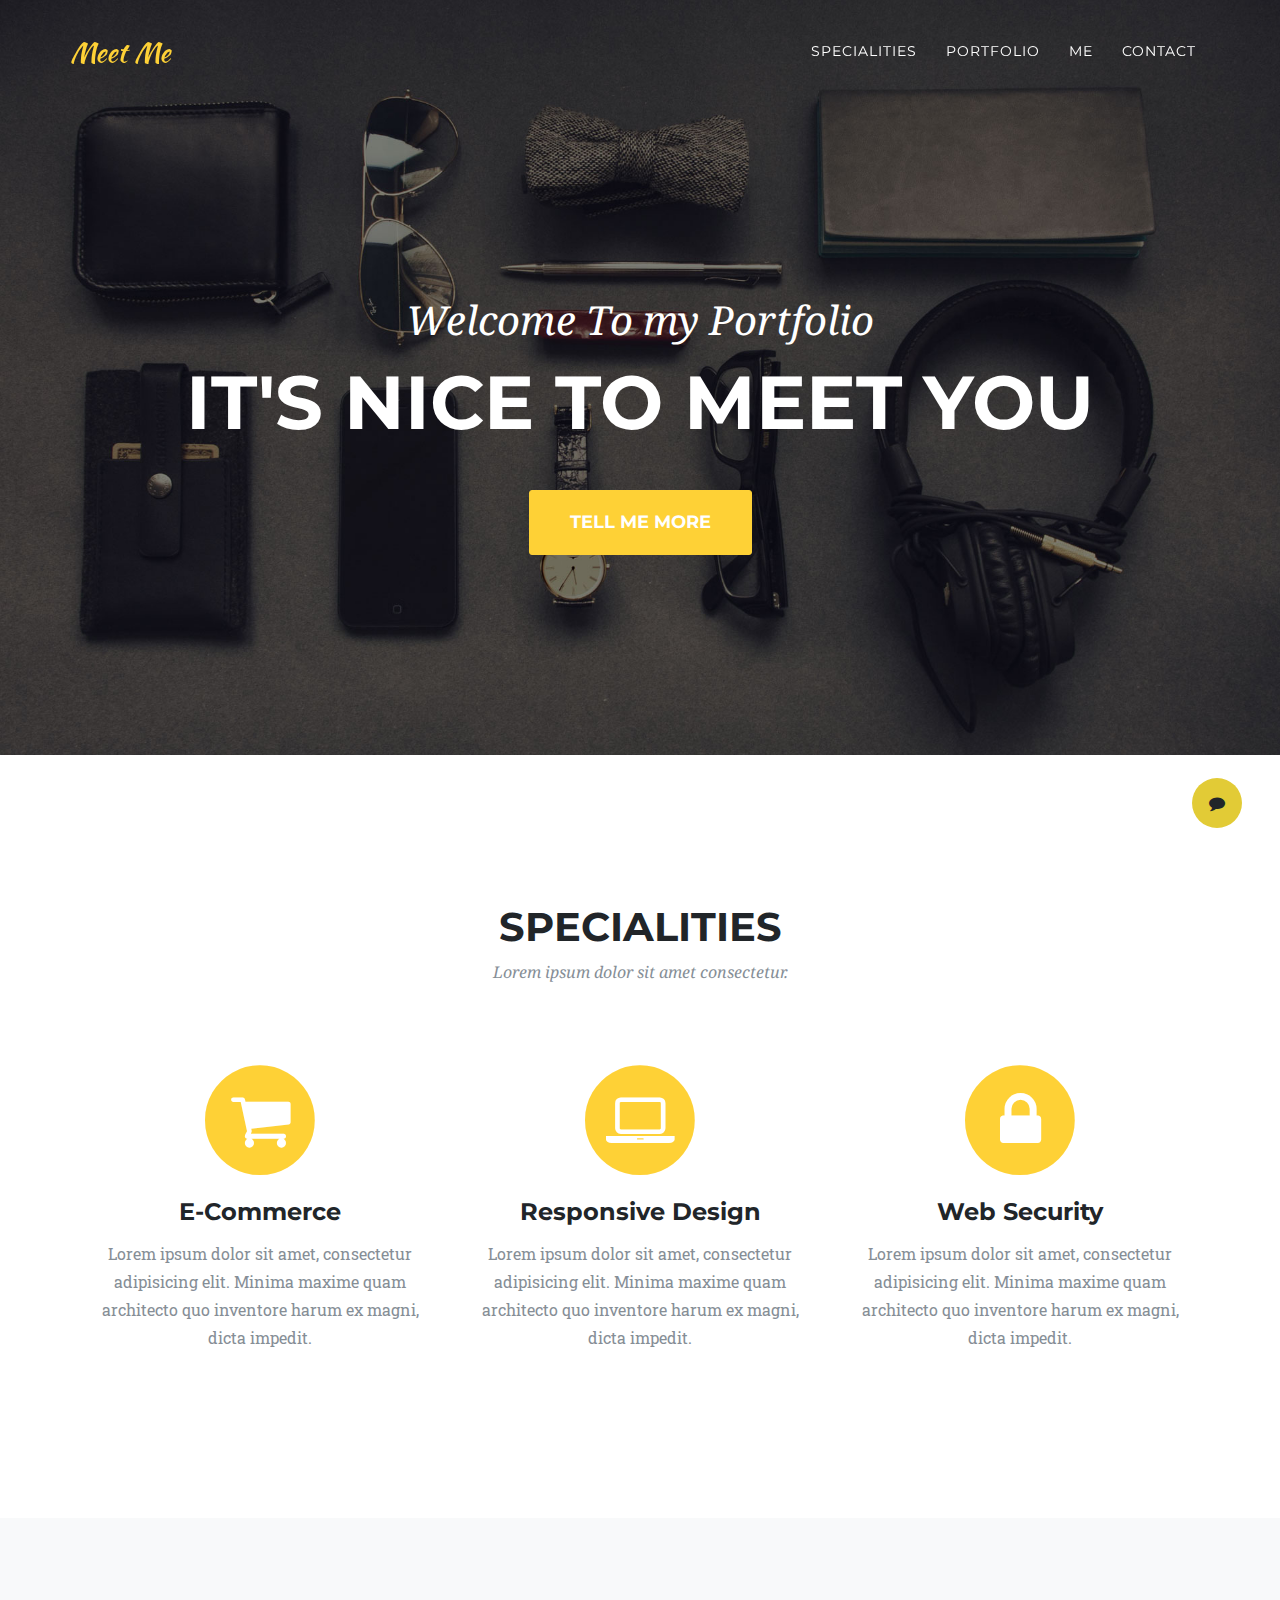
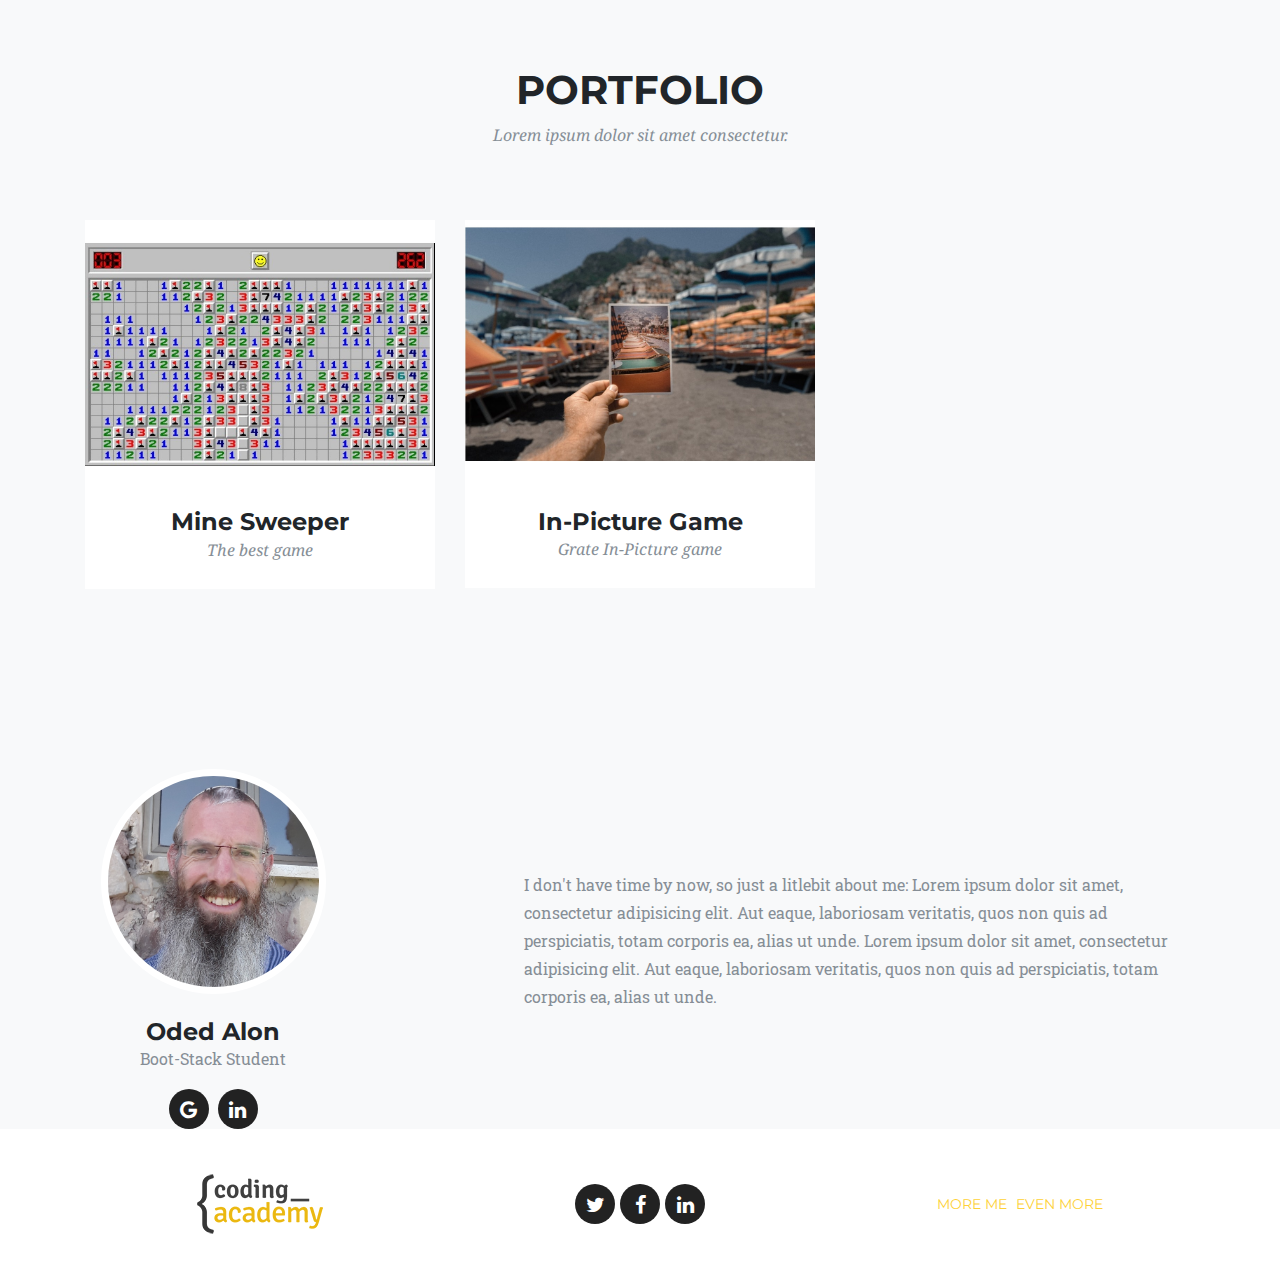
==== index.html @ a9a03fcf "mt first commit. gallery-master" ====
<!DOCTYPE html>
<html lang="en">

<head>

  <meta charset="utf-8">
  <meta name="viewport" content="width=device-width, initial-scale=1, shrink-to-fit=no">
  <meta name="description" content="">
  <meta name="author" content="">

  <title>Oded Alon\'s Portfolio</title>

  <!-- Bootstrap core CSS -->
  <link href="vendor/bootstrap/css/bootstrap.min.css" rel="stylesheet">

  <!-- Custom fonts for this template -->
  <link href="vendor/font-awesome/css/font-awesome.min.css" rel="stylesheet" type="text/css">
  <link href="https://fonts.googleapis.com/css?family=Montserrat:400,700" rel="stylesheet" type="text/css">
  <link href='https://fonts.googleapis.com/css?family=Kaushan+Script' rel='stylesheet' type='text/css'>
  <link href='https://fonts.googleapis.com/css?family=Droid+Serif:400,700,400italic,700italic' rel='stylesheet'
    type='text/css'>
  <link href='https://fonts.googleapis.com/css?family=Roboto+Slab:400,100,300,700' rel='stylesheet' type='text/css'>

  <!-- Custom styles for this template -->
  <link href="css/ca-gallery.css" rel="stylesheet">

</head>

<body id="page-top">
  <div class="offcanvas-btn" onClick="openCanvas()">
    <i class="fa fa-comment" aria-hidden="true"></i>
  </div>
  <aside class="offcanvas-aside">

    <!-- Contact -->
    <section id="contact">
      <h4>Contact Me</h4>
    </section>

  </aside>

  <!-- Navigation -->
  <nav class="navbar navbar-expand-lg navbar-dark fixed-top" id="mainNav">
    <div class="container">
      <a class="navbar-brand js-scroll-trigger" href="#page-top">Meet Me</a>
      <button class="navbar-toggler navbar-toggler-right" type="button" data-toggle="collapse"
        data-target="#navbarResponsive" aria-controls="navbarResponsive" aria-expanded="false"
        aria-label="Toggle navigation">
        <i class="fa fa-bars"></i>
      </button>
      <div class="collapse navbar-collapse" id="navbarResponsive">
        <ul class="navbar-nav ml-auto">
          <li class="nav-item">
            <a class="nav-link js-scroll-trigger" href="#services">Specialities</a>
          </li>
          <li class="nav-item">
            <a class="nav-link js-scroll-trigger" href="#portfolio">Portfolio</a>
          </li>
          <li class="nav-item">
            <a class="nav-link js-scroll-trigger" href="#me">Me</a>
          </li>
          <li class="nav-item">
            <a class="nav-link js-scroll-trigger" href="#contact">Contact</a>
          </li>
        </ul>
      </div>
    </div>
  </nav>

  <!-- Header -->
  <header class="masthead">
    <div class="container">
      <div class="intro-text">
        <div class="intro-lead-in">Welcome To my Portfolio</div>
        <div class="intro-heading">It's Nice To Meet You</div>
        <a class="btn btn-xl js-scroll-trigger" href="#services">Tell Me More</a>
      </div>
    </div>
  </header>

  <!-- Services -->
  <section id="services">
    <div class="container">
      <div class="row">
        <div class="col-lg-12 text-center">
          <h2 class="section-heading">Specialities</h2>
          <h3 class="section-subheading text-muted">Lorem ipsum dolor sit amet consectetur.</h3>
        </div>
      </div>
      <div class="row text-center">
        <div class="col-md-4">
          <span class="fa-stack fa-4x">
            <i class="fa fa-circle fa-stack-2x text-primary"></i>
            <i class="fa fa-shopping-cart fa-stack-1x fa-inverse"></i>
          </span>
          <h4 class="service-heading">E-Commerce</h4>
          <p class="text-muted">Lorem ipsum dolor sit amet, consectetur adipisicing elit. Minima maxime quam architecto
            quo inventore harum ex
            magni, dicta impedit.</p>
        </div>
        <div class="col-md-4">
          <span class="fa-stack fa-4x">
            <i class="fa fa-circle fa-stack-2x text-primary"></i>
            <i class="fa fa-laptop fa-stack-1x fa-inverse"></i>
          </span>
          <h4 class="service-heading">Responsive Design</h4>
          <p class="text-muted">Lorem ipsum dolor sit amet, consectetur adipisicing elit. Minima maxime quam architecto
            quo inventore harum ex
            magni, dicta impedit.</p>
        </div>
        <div class="col-md-4">
          <span class="fa-stack fa-4x">
            <i class="fa fa-circle fa-stack-2x text-primary"></i>
            <i class="fa fa-lock fa-stack-1x fa-inverse"></i>
          </span>
          <h4 class="service-heading">Web Security</h4>
          <p class="text-muted">Lorem ipsum dolor sit amet, consectetur adipisicing elit. Minima maxime quam architecto
            quo inventore harum ex
            magni, dicta impedit.</p>
        </div>
      </div>
    </div>
  </section>

  <!-- Portfolio Grid -->
  <section class="bg-light" id="portfolio">
    <div class="container">
      <div class="row">
        <div class="col-lg-12 text-center">
          <h2 class="section-heading">Portfolio</h2>
          <h3 class="section-subheading text-muted">Lorem ipsum dolor sit amet consectetur.</h3>
        </div>
      </div>
      <div class="protfolio-container row">
        
      </div>
    </div>
  </section>


  <!-- Me -->
  <section class="bg-light" id="me" style="padding: 0px;">
    <div class="row">
      <div class="col-sm-4">
        <div class="team-member">
          <img class="mx-auto rounded-circle" src="img/team/1.jpg" alt="">
          <h4>Oded Alon</h4>
          <p class="text-muted">Boot-Stack Student</p>
          <ul class="list-inline social-buttons">
            <li class="list-inline-item">
              <a href="https://mail.google.com/mail/?view=cm&fs=1&to=oded345alon@gmail.com&su=SUBJECT&body=BODY">
                <i class="fa fa-google"></i>
              </a>
            </li>
            <li class="list-inline-item">
              <a href="http://www.linkedin.com/in/oded-alon">
                <i class="fa fa-linkedin"></i>
              </a>
            </li>
          </ul>
        </div>
      </div>
      <div class="col-sm-8 flex-align-center">
        <p class="large text-muted  about-description">I don't have time by now, so just a litlebit about me: Lorem
          ipsum dolor sit amet, consectetur adipisicing elit. Aut eaque, laboriosam veritatis, quos non quis ad
          perspiciatis,
          totam corporis ea, alias ut unde. Lorem ipsum dolor sit amet, consectetur adipisicing elit. Aut eaque,
          laboriosam veritatis, quos non quis ad perspiciatis,
          totam corporis ea, alias ut unde.</p>
      </div>
    </div>
  </section>


  <!-- Footer -->
  <footer>
    <div class="container">
      <div class="row">
        <div class="col-md-4 flex-align-center">
          <a href="http://coding-academy.org" target="_blank">
            <img src="./img/ca-logo.png" alt="">
          </a>
        </div>
        <div class="col-md-4 flex-align-center">
          <ul class="list-inline social-buttons flex-align-center">
            <li class="list-inline-item">
              <a href="#">
                <i class="fa fa-twitter"></i>
              </a>
            </li>
            <li class="list-inline-item flex-align-center">
              <a href="#">
                <i class="fa fa-facebook"></i>
              </a>
            </li>
            <li class="list-inline-item">
              <a href="#">
                <i class="fa fa-linkedin"></i>
              </a>
            </li>
          </ul>
        </div>
        <div class="col-md-4 flex-align-center">
          <ul class="list-inline quicklinks">
            <li class="list-inline-item">
              <a href="#">More Me</a>
            </li>
            <li class="list-inline-item">
              <a href="#">Even More</a>
            </li>
          </ul>
        </div>
      </div>
    </div>
  </footer>

  <!-- Portfolio Modals -->

  <div class="modal-render"></div>
 
  <!-- Bootstrap core JavaScript -->
  <script src="vendor/jquery/jquery.min.js"></script>
  <script src="vendor/popper/popper.min.js"></script>
  <script src="vendor/bootstrap/js/bootstrap.min.js"></script>

  <!-- Plugin JavaScript -->
  <script src="vendor/jquery-easing/jquery.easing.min.js"></script>

  <!-- Custom scripts for this template -->
  <script src="js/ca-gallery.js"></script>
  <script src="js/offCanvas.js"></script>
  <script src="js/storage-service.js"></script>
  <script src="js/service-gallery-master.js"></script>
  <script src="js/galler-master-controller.js"></script>


</body>

</html>
---- css/ca-gallery.css ----
body {
    overflow-x: hidden;
    font-family: 'Roboto Slab', 'Helvetica Neue', Helvetica, Arial, sans-serif;
}
p {
    line-height: 1.75;
}
a {
    color: #fed136;
}
a.active,
a:active,
a:focus,
a:hover {
    color: #fec503;
}
h1,
h2,
h3,
h4,
h5,
h6 {
    font-weight: 700;
    font-family: 'Montserrat', 'Helvetica Neue', Helvetica, Arial, sans-serif;
    text-transform: uppercase;
}
section {
    padding: 100px 0;
}
section h2.section-heading {
    font-size: 40px;
    margin-top: 0;
    margin-bottom: 15px;
}
section h3.section-subheading {
    font-size: 16px;
    font-weight: 400;
    font-style: italic;
    margin-bottom: 75px;
    text-transform: none;
    font-family: 'Droid Serif', 'Helvetica Neue', Helvetica, Arial, sans-serif;
}
@media (min-width: 768px) {
    section {
        padding: 150px 0;
    }
}
::-moz-selection {
    background: #fed136;
    text-shadow: none;
}
::selection {
    background: #fed136;
    text-shadow: none;
}
img::selection {
    background: transparent;
}
img::-moz-selection {
    background: transparent;
}
body {
    -webkit-tap-highlight-color: #fed136;
}
.offcanvas-btn {
    z-index: 100000;
    position: fixed;
    bottom: 8%;
    right: 3%;
    height: 50px;
    width: 50px;
    background: #e2cb36;
    border-radius: 50%;
    display: flex;
    justify-content: center;
    align-items: center;
    cursor: pointer;
    margin-right: 0;
    transition: all 0.3s ease;
}
.offcanvas-btn-open {
    margin-right: 80vw;
}
.offcanvas-aside {
    position: fixed;
    height: 100%;
    background: red;
    width: 80vw;
    right: -80vw;
    z-index: 10;
    transition: all 0.3s ease;
    display: flex;
    flex-direction: column;
    align-items: center;
    justify-content: space-around;
}
.offcanvas-aside img {
    border-radius: 50%;
}
.offcanvas-aside p {
    text-align: center;
}
.offcanvas-aside .offcanvas-content-suffix {
    height: 20%;
}

@media (min-width: 575px) {
    .offcanvas-btn-open {
        margin-right: 30vw;
    }
    .offcanvas-aside {
        width: 30vw;
        right: -30vw;
    }
}
.offcanvas-aside-open {
    right: 0;
    
}

#mainNav {
    background-color: #222222;
    z-index: 5;
}
#mainNav .navbar-toggler {
    font-size: 12px;
    right: 0;
    padding: 13px;
    text-transform: uppercase;
    color: white;
    border: 0;
    background-color: #fed136;
    font-family: 'Montserrat', 'Helvetica Neue', Helvetica, Arial, sans-serif;
    text-transform: uppercase;
}
#mainNav .navbar-brand {
    color: #fed136;
    font-family: 'Kaushan Script', 'Helvetica Neue', Helvetica, Arial, cursive;
}
#mainNav .navbar-brand.active,
#mainNav .navbar-brand:active,
#mainNav .navbar-brand:focus,
#mainNav .navbar-brand:hover {
    color: #fec503;
}
#mainNav .navbar-nav .nav-item .nav-link {
    font-size: 90%;
    font-weight: 400;
    padding: 0.75em 0;
    letter-spacing: 1px;
    color: white;
    font-family: 'Montserrat', 'Helvetica Neue', Helvetica, Arial, sans-serif;
    text-transform: uppercase;
}
#mainNav .navbar-nav .nav-item .nav-link.active,
#mainNav .navbar-nav .nav-item .nav-link:hover {
    color: #fed136;
}
@media (min-width: 992px) {
    
    #mainNav {
        padding-top: 25px;
        padding-bottom: 25px;
        -webkit-transition: padding-top 0.3s, padding-bottom 0.3s;
        -moz-transition: padding-top 0.3s, padding-bottom 0.3s;
        transition: padding-top 0.3s, padding-bottom 0.3s;
        border: none;
        background-color: transparent;
    }
    #mainNav .navbar-brand {
        font-size: 1.75em;
        -webkit-transition: all 0.3s;
        -moz-transition: all 0.3s;
        transition: all 0.3s;
    }
    #mainNav .navbar-nav .nav-item .nav-link {
        padding: 1.1em 1em !important;
    }
    #mainNav.navbar-shrink {
        padding-top: 0;
        padding-bottom: 0;
        background-color: #222222;
    }
    #mainNav.navbar-shrink .navbar-brand {
        font-size: 1.25em;
        padding: 12px 0;
    }
   
}
header.masthead {
    text-align: center;
    color: white;
    background-image: url("../img/header-bg.jpg");
    background-repeat: no-repeat;
    background-attachment: scroll;
    background-position: center center;
    -webkit-background-size: cover;
    -moz-background-size: cover;
    -o-background-size: cover;
    background-size: cover;
}
header.masthead .intro-text {
    padding-top: 150px;
    padding-bottom: 100px;
}
header.masthead .intro-text .intro-lead-in {
    font-size: 22px;
    font-style: italic;
    line-height: 22px;
    margin-bottom: 25px;
    font-family: 'Droid Serif', 'Helvetica Neue', Helvetica, Arial, sans-serif;
}
header.masthead .intro-text .intro-heading {
    font-size: 50px;
    font-weight: 700;
    line-height: 50px;
    margin-bottom: 25px;
    font-family: 'Montserrat', 'Helvetica Neue', Helvetica, Arial, sans-serif;
    text-transform: uppercase;
}
@media (min-width: 768px) {
    header.masthead .intro-text {
        padding-top: 300px;
        padding-bottom: 200px;
    }
    header.masthead .intro-text .intro-lead-in {
        font-size: 40px;
        font-style: italic;
        line-height: 40px;
        margin-bottom: 25px;
        font-family: 'Droid Serif', 'Helvetica Neue', Helvetica, Arial, sans-serif;
    }
    header.masthead .intro-text .intro-heading {
        font-size: 75px;
        font-weight: 700;
        line-height: 75px;
        margin-bottom: 50px;
        font-family: 'Montserrat', 'Helvetica Neue', Helvetica, Arial, sans-serif;
        text-transform: uppercase;
    }
}
.service-heading {
    margin: 15px 0;
    text-transform: none;
}

#portfolio .portfolio-item {
    right: 0;
    margin: 0 0 15px;
}
#portfolio .portfolio-item .portfolio-link {
    position: relative;
    display: block;
    max-width: 400px;
    margin: 0 auto;
    cursor: pointer;
}
#portfolio .portfolio-item .portfolio-link .portfolio-hover {
    position: absolute;
    width: 100%;
    height: 100%;
    -webkit-transition: all ease 0.5s;
    -moz-transition: all ease 0.5s;
    transition: all ease 0.5s;
    opacity: 0;
    background: rgba(254, 209, 54, 0.9);
}
#portfolio .portfolio-item .portfolio-link .portfolio-hover:hover {
    opacity: 1;
}
#portfolio .portfolio-item .portfolio-link .portfolio-hover .portfolio-hover-content {
    font-size: 20px;
    position: absolute;
    top: 50%;
    width: 100%;
    height: 20px;
    margin-top: -12px;
    text-align: center;
    color: white;
}
#portfolio .portfolio-item .portfolio-link .portfolio-hover .portfolio-hover-content i {
    margin-top: -12px;
}
#portfolio .portfolio-item .portfolio-link .portfolio-hover .portfolio-hover-content h3,
#portfolio .portfolio-item .portfolio-link .portfolio-hover .portfolio-hover-content h4 {
    margin: 0;
}
#portfolio .portfolio-item .portfolio-caption {
    max-width: 400px;
    margin: 0 auto;
    padding: 25px;
    text-align: center;
    background-color: white;
}
#portfolio .portfolio-item .portfolio-caption h4 {
    margin: 0;
    text-transform: none;
}
#portfolio .portfolio-item .portfolio-caption p {
    font-size: 16px;
    font-style: italic;
    margin: 0;
    font-family: 'Droid Serif', 'Helvetica Neue', Helvetica, Arial, sans-serif;
}
#portfolio * {
    z-index: 2;
}
@media (min-width: 767px) {
    #portfolio .portfolio-item {
        margin: 0 0 30px;
    }
}
.portfolio-modal .modal-dialog {
    max-width: none;
    height: 100%;
    margin: 0;
}
.portfolio-modal .modal-content {
    min-height: 100%;
    padding: 100px 0;
    text-align: center;
    border: none;
    border-radius: 0;
    background-clip: border-box;
    -webkit-box-shadow: none;
    box-shadow: none;
}
.portfolio-modal .modal-content h2 {
    font-size: 3em;
    margin-bottom: 15px;
}
.portfolio-modal .modal-content p {
    margin-bottom: 30px;
}
.portfolio-modal .modal-content p.item-intro {
    font-size: 16px;
    font-style: italic;
    margin: 20px 0 30px;
    font-family: 'Droid Serif', 'Helvetica Neue', Helvetica, Arial, sans-serif;
}
.portfolio-modal .modal-content ul.list-inline {
    margin-top: 0;
    margin-bottom: 30px;
}
.portfolio-modal .modal-content img {
    margin-bottom: 30px;
}
.portfolio-modal .modal-content button {
    cursor: pointer;
}
.portfolio-modal .close-modal {
    position: absolute;
    top: 25px;
    right: 25px;
    width: 75px;
    height: 75px;
    cursor: pointer;
    background-color: transparent;
}
.portfolio-modal .close-modal:hover {
    opacity: 0.3;
}
.portfolio-modal .close-modal .lr {
    /* Safari and Chrome */
    
    z-index: 1051;
    width: 1px;
    height: 75px;
    margin-left: 35px;
    /* IE 9 */
    
    -webkit-transform: rotate(45deg);
    -ms-transform: rotate(45deg);
    transform: rotate(45deg);
    background-color: #222222;
}
.portfolio-modal .close-modal .lr .rl {
    /* Safari and Chrome */
    
    z-index: 1052;
    width: 1px;
    height: 75px;
    /* IE 9 */
    
    -webkit-transform: rotate(90deg);
    -ms-transform: rotate(90deg);
    transform: rotate(90deg);
    background-color: #222222;
}
.portfolio-modal .modal-backdrop {
    display: none;
    opacity: 0;
}
.timeline {
    position: relative;
    padding: 0;
    list-style: none;
}
.timeline:before {
    position: absolute;
    top: 0;
    bottom: 0;
    left: 40px;
    width: 2px;
    margin-left: -1.5px;
    content: '';
    background-color: #f1f1f1;
}
.timeline > li {
    position: relative;
    min-height: 50px;
    margin-bottom: 50px;
}
.timeline > li:after,
.timeline > li:before {
    display: table;
    content: ' ';
}
.timeline > li:after {
    clear: both;
}
.timeline > li .timeline-panel {
    position: relative;
    float: right;
    width: 100%;
    padding: 0 20px 0 100px;
    text-align: left;
}
.timeline > li .timeline-panel:before {
    right: auto;
    left: -15px;
    border-right-width: 15px;
    border-left-width: 0;
}
.timeline > li .timeline-panel:after {
    right: auto;
    left: -14px;
    border-right-width: 14px;
    border-left-width: 0;
}
.timeline > li .timeline-image {
    position: absolute;
    z-index: 100;
    left: 0;
    width: 80px;
    height: 80px;
    margin-left: 0;
    text-align: center;
    color: white;
    border: 7px solid #f1f1f1;
    border-radius: 100%;
    background-color: #fed136;
}
.timeline > li .timeline-image h4 {
    font-size: 10px;
    line-height: 14px;
    margin-top: 12px;
}
.timeline > li.timeline-inverted > .timeline-panel {
    float: right;
    padding: 0 20px 0 100px;
    text-align: left;
}
.timeline > li.timeline-inverted > .timeline-panel:before {
    right: auto;
    left: -15px;
    border-right-width: 15px;
    border-left-width: 0;
}
.timeline > li.timeline-inverted > .timeline-panel:after {
    right: auto;
    left: -14px;
    border-right-width: 14px;
    border-left-width: 0;
}
.timeline > li:last-child {
    margin-bottom: 0;
}
.timeline .timeline-heading h4 {
    margin-top: 0;
    color: inherit;
}
.timeline .timeline-heading h4.subheading {
    text-transform: none;
}
.timeline .timeline-body > ul,
.timeline .timeline-body > p {
    margin-bottom: 0;
}
@media (min-width: 768px) {
    .timeline:before {
        left: 50%;
    }
    .timeline > li {
        min-height: 100px;
        margin-bottom: 100px;
    }
    .timeline > li .timeline-panel {
        float: left;
        width: 41%;
        padding: 0 20px 20px 30px;
        text-align: right;
    }
    .timeline > li .timeline-image {
        left: 50%;
        width: 100px;
        height: 100px;
        margin-left: -50px;
    }
    .timeline > li .timeline-image h4 {
        font-size: 13px;
        line-height: 18px;
        margin-top: 16px;
    }
    .timeline > li.timeline-inverted > .timeline-panel {
        float: right;
        padding: 0 30px 20px 20px;
        text-align: left;
    }
}
@media (min-width: 992px) {
    .timeline > li {
        min-height: 150px;
    }
    .timeline > li .timeline-panel {
        padding: 0 20px 20px;
    }
    .timeline > li .timeline-image {
        width: 150px;
        height: 150px;
        margin-left: -75px;
    }
    .timeline > li .timeline-image h4 {
        font-size: 18px;
        line-height: 26px;
        margin-top: 30px;
    }
    .timeline > li.timeline-inverted > .timeline-panel {
        padding: 0 20px 20px;
    }
}
@media (min-width: 1200px) {
    .timeline > li {
        min-height: 170px;
    }
    .timeline > li .timeline-panel {
        padding: 0 20px 20px 100px;
    }
    .timeline > li .timeline-image {
        width: 170px;
        height: 170px;
        margin-left: -85px;
    }
    .timeline > li .timeline-image h4 {
        margin-top: 40px;
    }
    .timeline > li.timeline-inverted > .timeline-panel {
        padding: 0 100px 20px 20px;
    }
}
.team-member {
    text-align: center;
}
.team-member img {
    width: 225px;
    height: 225px;
    border: 7px solid white;
}
.team-member h4 {
    margin-top: 25px;
    margin-bottom: 0;
    text-transform: none;
}
.team-member p {
    margin-top: 0;
}
.about-description {
    max-width: 80%;
}
@media (max-width: 800px) {
    .about-description {
        text-align: center;
        margin-top: 1rem;
        margin-bottom: 1rem;
    }
}
footer {
    padding: 25px 0;
    text-align: center;
}
footer span.copyright {
    font-size: 90%;
    line-height: 40px;
    text-transform: none;
    font-family: 'Montserrat', 'Helvetica Neue', Helvetica, Arial, sans-serif;
    text-transform: uppercase;
}
footer ul.quicklinks {
    font-size: 90%;
    line-height: 40px;
    margin-bottom: 0;
    text-transform: none;
    font-family: 'Montserrat', 'Helvetica Neue', Helvetica, Arial, sans-serif;
    text-transform: uppercase;
}
ul.social-buttons {
    margin-bottom: 0;
}
ul.social-buttons li a {
    font-size: 20px;
    line-height: 40px;
    display: block;
    width: 40px;
    height: 40px;
    -webkit-transition: all 0.3s;
    -moz-transition: all 0.3s;
    transition: all 0.3s;
    color: white;
    border-radius: 100%;
    outline: none;
    background-color: #222222;
}
ul.social-buttons li a:active,
ul.social-buttons li a:focus,
ul.social-buttons li a:hover {
    background-color: #fed136;
}
.flex-align-center {
    display: flex;
    justify-content: center;
    align-items: center;
}
.text-primary {
    color: #fed136 !important;
}
.btn-primary {
    font-weight: 700;
    color: white;
    border-color: #fed136;
    background-color: #fed136;
    font-family: 'Montserrat', 'Helvetica Neue', Helvetica, Arial, sans-serif;
    text-transform: uppercase;
}
.btn-primary.focus,
.btn-primary:focus {
    color: white;
    border-color: #b48b01;
    background-color: #fec503;
}
.btn-primary:hover {
    color: white;
    border-color: #f6bf01;
    background-color: #fec503;
}
.btn-primary.active,
.btn-primary:active,
.open > .btn-primary.dropdown-toggle {
    color: white;
    border-color: #f6bf01;
    background-color: #fec503;
}
.btn-primary.active.focus,
.btn-primary.active:focus,
.btn-primary.active:hover,
.btn-primary:active.focus,
.btn-primary:active:focus,
.btn-primary:active:hover,
.open > .btn-primary.dropdown-toggle.focus,
.open > .btn-primary.dropdown-toggle:focus,
.open > .btn-primary.dropdown-toggle:hover {
    color: white;
    border-color: #b48b01;
    background-color: #dcab01;
}
.btn-primary.active,
.btn-primary:active,
.open > .btn-primary.dropdown-toggle {
    background-image: none;
}
.btn-primary.disabled.focus,
.btn-primary.disabled:focus,
.btn-primary.disabled:hover,
.btn-primary[disabled].focus,
.btn-primary[disabled]:focus,
.btn-primary[disabled]:hover,
fieldset[disabled] .btn-primary.focus,
fieldset[disabled] .btn-primary:focus,
fieldset[disabled] .btn-primary:hover {
    border-color: #fed136;
    background-color: #fed136;
}
.btn-primary .badge {
    color: #fed136;
    background-color: white;
}
.btn-xl {
    font-size: 18px;
    font-weight: 700;
    padding: 20px 40px;
    border-radius: 3px;
    color: white;
    border-color: #fed136;
    background-color: #fed136;
    font-family: 'Montserrat', 'Helvetica Neue', Helvetica, Arial, sans-serif;
    text-transform: uppercase;
}
.btn-xl.focus,
.btn-xl:focus {
    color: white;
    border-color: #b48b01;
    background-color: #fec503;
}
.btn-xl:hover {
    color: white;
    border-color: #f6bf01;
    background-color: #fec503;
}
.btn-xl.active,
.btn-xl:active,
.open > .btn-xl.dropdown-toggle {
    color: white;
    border-color: #f6bf01;
    background-color: #fec503;
}
.btn-xl.active.focus,
.btn-xl.active:focus,
.btn-xl.active:hover,
.btn-xl:active.focus,
.btn-xl:active:focus,
.btn-xl:active:hover,
.open > .btn-xl.dropdown-toggle.focus,
.open > .btn-xl.dropdown-toggle:focus,
.open > .btn-xl.dropdown-toggle:hover {
    color: white;
    border-color: #b48b01;
    background-color: #dcab01;
}
.btn-xl.active,
.btn-xl:active,
.open > .btn-xl.dropdown-toggle {
    background-image: none;
}
.btn-xl.disabled.focus,
.btn-xl.disabled:focus,
.btn-xl.disabled:hover,
.btn-xl[disabled].focus,
.btn-xl[disabled]:focus,
.btn-xl[disabled]:hover,
fieldset[disabled] .btn-xl.focus,
fieldset[disabled] .btn-xl:focus,
fieldset[disabled] .btn-xl:hover {
    border-color: #fed136;
    background-color: #fed136;
}
.btn-xl .badge {
    color: #fed136;
    background-color: white;
}

/* reset bootstrap*/
.row {
    margin-right: 0;
    margin-left: 0;
}

.container {
    padding-right: 0;
    padding-left: 0;
}
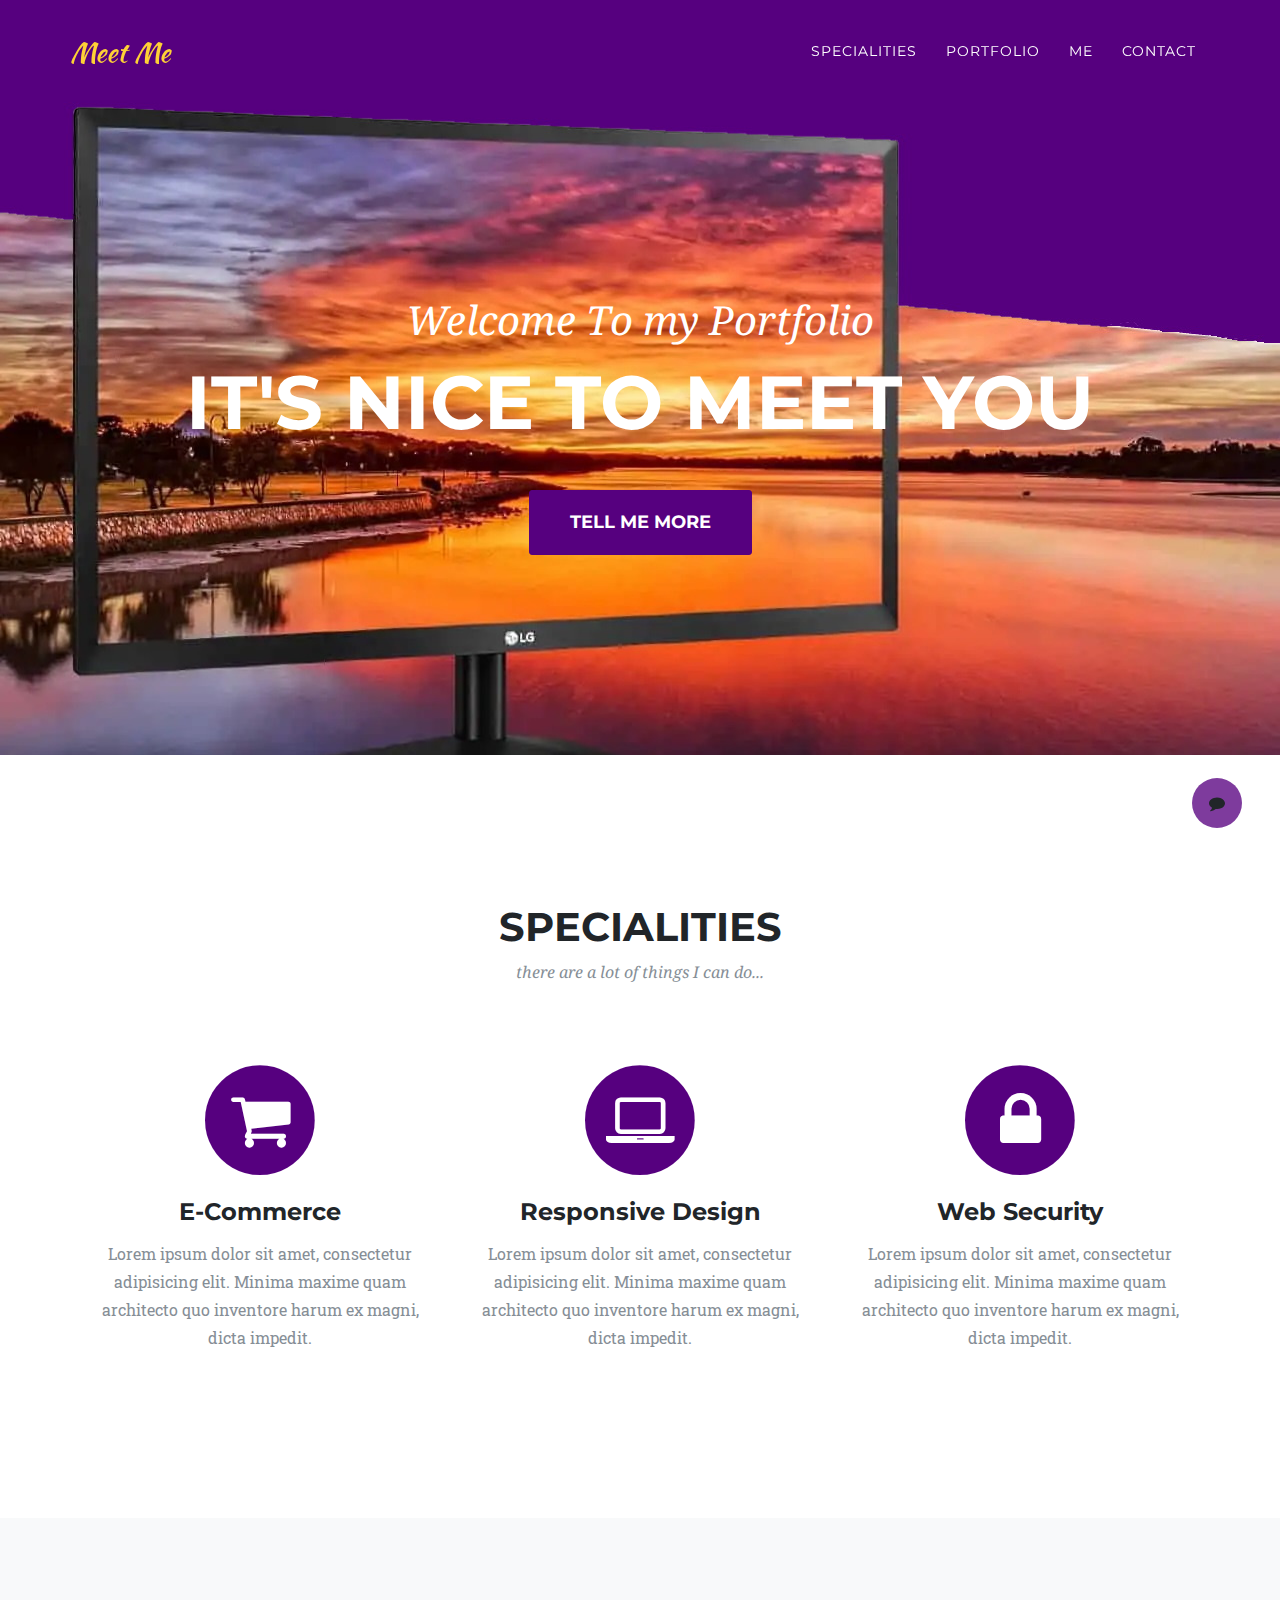
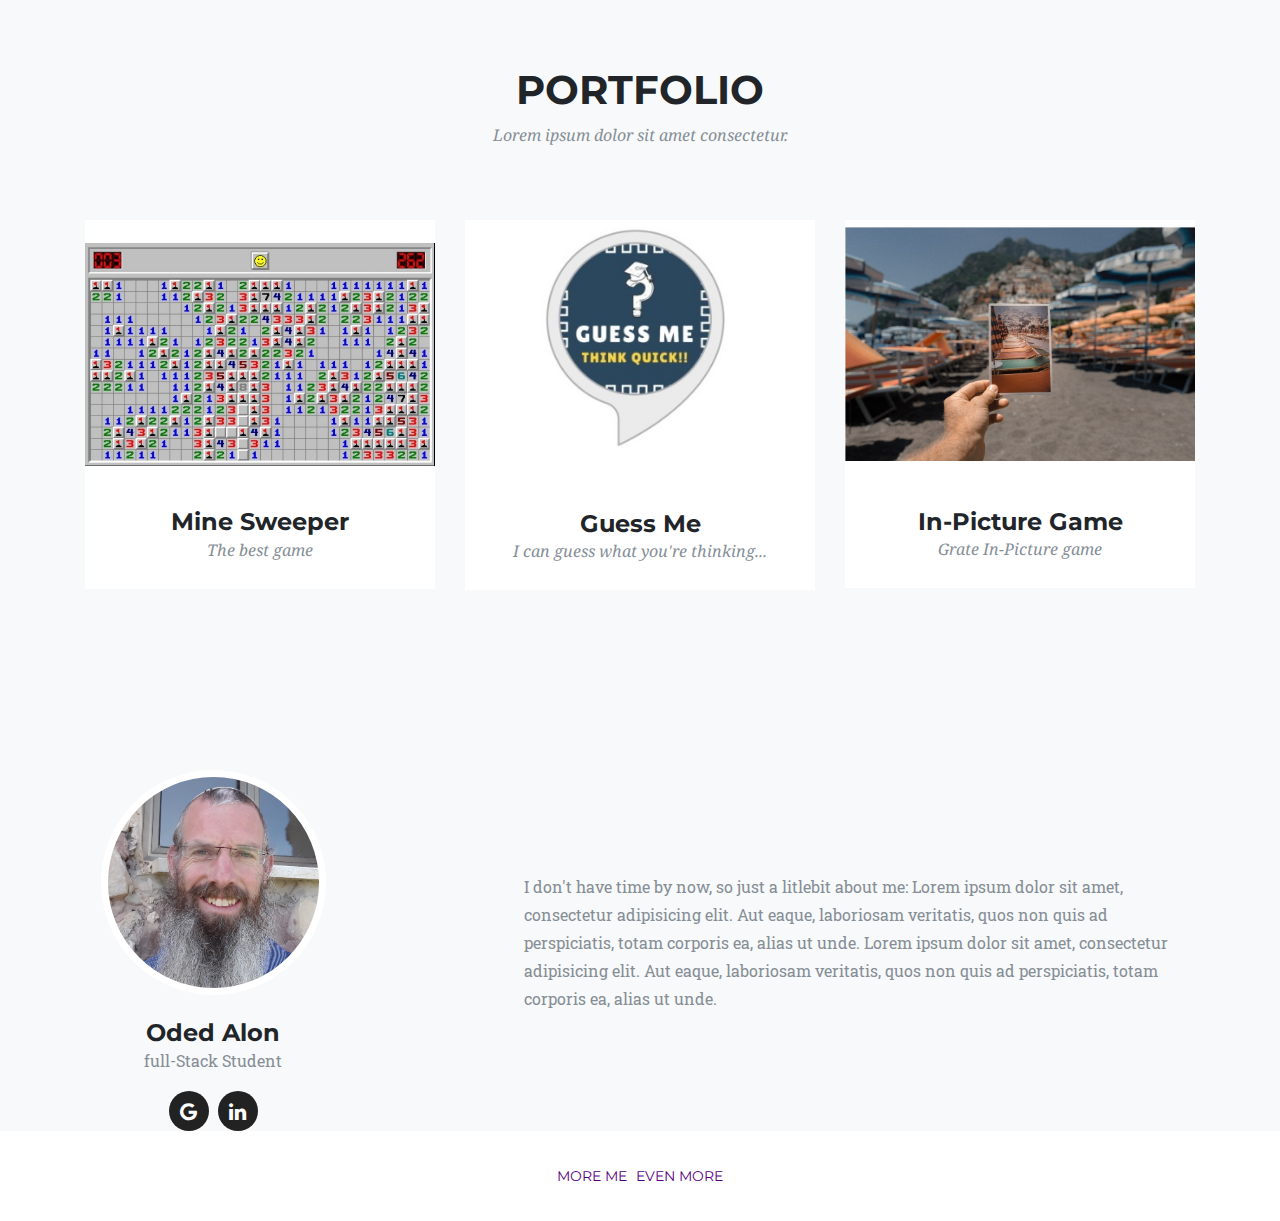
==== commit ff5d4b89: "Email and more stuff" ====
--- a/index.html
+++ b/index.html
@@ -13,6 +13,7 @@
   <!-- Bootstrap core CSS -->
   <link href="vendor/bootstrap/css/bootstrap.min.css" rel="stylesheet">
 
+  <link rel="icon" type="image/png" sizes="32x32" href="img/favicon-32x32.png">
   <!-- Custom fonts for this template -->
   <link href="vendor/font-awesome/css/font-awesome.min.css" rel="stylesheet" type="text/css">
   <link href="https://fonts.googleapis.com/css?family=Montserrat:400,700" rel="stylesheet" type="text/css">
@@ -34,7 +35,24 @@
 
     <!-- Contact -->
     <section id="contact">
-      <h4>Contact Me</h4>
+      <h4 class="mb-5">Contact Me</h4>
+
+      <form class="send-mail text-center" onsubmit="onGetMailDetails(event)">
+        <div class="form-group mt-5>
+          <label for="input-email">Email address</label>
+          <input type="email" class="form-control" id="input-email" aria-describedby="emailHelp" placeholder="name@example.com">
+        </div>
+        <div class="form-group mt-1"></div>
+          <label for="input-subject">Subject</label>
+          <input type="text" class="form-control" id="input-subject" aria-describedby="emailHelp" placeholder="Type subject here">
+        </div>
+        <div class="form-group mt-3">
+          <label for="input-body">Message body</label>
+          <textarea class="form-control" id="input-body" rows="3" placeholder="Type message text here"></textarea>
+        </div>
+        <button type="submit" class="btn btn-primary" >Submit</button>
+      </form>
+      </div>
     </section>
 
   </aside>
@@ -84,7 +102,7 @@
       <div class="row">
         <div class="col-lg-12 text-center">
           <h2 class="section-heading">Specialities</h2>
-          <h3 class="section-subheading text-muted">Lorem ipsum dolor sit amet consectetur.</h3>
+          <h3 class="section-subheading text-muted">there are a lot of things I can do...</h3>
         </div>
       </div>
       <div class="row text-center">
@@ -132,7 +150,7 @@
         </div>
       </div>
       <div class="protfolio-container row">
-        
+
       </div>
     </div>
   </section>
@@ -145,7 +163,7 @@
         <div class="team-member">
           <img class="mx-auto rounded-circle" src="img/team/1.jpg" alt="">
           <h4>Oded Alon</h4>
-          <p class="text-muted">Boot-Stack Student</p>
+          <p class="text-muted">full-Stack Student</p>
           <ul class="list-inline social-buttons">
             <li class="list-inline-item">
               <a href="https://mail.google.com/mail/?view=cm&fs=1&to=oded345alon@gmail.com&su=SUBJECT&body=BODY">
@@ -177,11 +195,11 @@
     <div class="container">
       <div class="row">
         <div class="col-md-4 flex-align-center">
-          <a href="http://coding-academy.org" target="_blank">
+          <a href="http://coding-academy.org" target="_blank" hidden>
             <img src="./img/ca-logo.png" alt="">
           </a>
         </div>
-        <div class="col-md-4 flex-align-center">
+        <div class="col-md-4 flex-align-center" hidden>
           <ul class="list-inline social-buttons flex-align-center">
             <li class="list-inline-item">
               <a href="#">
@@ -217,7 +235,7 @@
   <!-- Portfolio Modals -->
 
   <div class="modal-render"></div>
- 
+
   <!-- Bootstrap core JavaScript -->
   <script src="vendor/jquery/jquery.min.js"></script>
   <script src="vendor/popper/popper.min.js"></script>
--- a/css/ca-gallery.css
+++ b/css/ca-gallery.css
@@ -6,13 +6,13 @@
     line-height: 1.75;
 }
 a {
-    color: #fed136;
+    color: #56007f;
 }
 a.active,
 a:active,
 a:focus,
 a:hover {
-    color: #fec503;
+    color: #57007fc4;
 }
 h1,
 h2,
@@ -60,7 +60,7 @@
     background: transparent;
 }
 body {
-    -webkit-tap-highlight-color: #fed136;
+    -webkit-tap-highlight-color: #56007f;
 }
 .offcanvas-btn {
     z-index: 100000;
@@ -69,7 +69,7 @@
     right: 3%;
     height: 50px;
     width: 50px;
-    background: #e2cb36;
+    background: #57007fc4;
     border-radius: 50%;
     display: flex;
     justify-content: center;
@@ -84,7 +84,7 @@
 .offcanvas-aside {
     position: fixed;
     height: 100%;
-    background: red;
+    background: rgb(230, 171, 46);
     width: 80vw;
     right: -80vw;
     z-index: 10;
@@ -141,7 +141,7 @@
 #mainNav .navbar-brand:active,
 #mainNav .navbar-brand:focus,
 #mainNav .navbar-brand:hover {
-    color: #fec503;
+    color: #fed136;
 }
 #mainNav .navbar-nav .nav-item .nav-link {
     font-size: 90%;
@@ -263,7 +263,7 @@
     -moz-transition: all ease 0.5s;
     transition: all ease 0.5s;
     opacity: 0;
-    background: rgba(254, 209, 54, 0.9);
+    background: rgba(106, 0, 133, 0.85);
 }
 #portfolio .portfolio-item .portfolio-link .portfolio-hover:hover {
     opacity: 1;
@@ -449,7 +449,7 @@
     color: white;
     border: 7px solid #f1f1f1;
     border-radius: 100%;
-    background-color: #fed136;
+    background-color: #56007f;
 }
 .timeline > li .timeline-image h4 {
     font-size: 10px;
@@ -623,7 +623,7 @@
 ul.social-buttons li a:active,
 ul.social-buttons li a:focus,
 ul.social-buttons li a:hover {
-    background-color: #fed136;
+    background-color: #56007f;
 }
 .flex-align-center {
     display: flex;
@@ -631,33 +631,33 @@
     align-items: center;
 }
 .text-primary {
-    color: #fed136 !important;
+    color: #56007f !important;
 }
 .btn-primary {
     font-weight: 700;
     color: white;
-    border-color: #fed136;
-    background-color: #fed136;
+    border-color: #56007f;
+    background-color: #56007f;
     font-family: 'Montserrat', 'Helvetica Neue', Helvetica, Arial, sans-serif;
     text-transform: uppercase;
 }
 .btn-primary.focus,
 .btn-primary:focus {
     color: white;
-    border-color: #b48b01;
-    background-color: #fec503;
+    border-color: #57007fc4;
+    background-color: #57007fb2;
 }
 .btn-primary:hover {
     color: white;
-    border-color: #f6bf01;
-    background-color: #fec503;
+    border-color: #57007fc4;
+    background-color: #57007fb2;
 }
 .btn-primary.active,
 .btn-primary:active,
 .open > .btn-primary.dropdown-toggle {
     color: white;
-    border-color: #f6bf01;
-    background-color: #fec503;
+    border-color: #57007fc4;
+    background-color: #57007fb2;
 }
 .btn-primary.active.focus,
 .btn-primary.active:focus,
@@ -669,8 +669,8 @@
 .open > .btn-primary.dropdown-toggle:focus,
 .open > .btn-primary.dropdown-toggle:hover {
     color: white;
-    border-color: #b48b01;
-    background-color: #dcab01;
+    border-color: #57007fc4;
+    background-color: #57007fb2;
 }
 .btn-primary.active,
 .btn-primary:active,
@@ -686,11 +686,11 @@
 fieldset[disabled] .btn-primary.focus,
 fieldset[disabled] .btn-primary:focus,
 fieldset[disabled] .btn-primary:hover {
-    border-color: #fed136;
-    background-color: #fed136;
+    border-color: #56007f;
+    background-color: #56007f;
 }
 .btn-primary .badge {
-    color: #fed136;
+    color: #56007f;
     background-color: white;
 }
 .btn-xl {
@@ -699,28 +699,28 @@
     padding: 20px 40px;
     border-radius: 3px;
     color: white;
-    border-color: #fed136;
-    background-color: #fed136;
+    border-color: #56007f;
+    background-color: #56007f;
     font-family: 'Montserrat', 'Helvetica Neue', Helvetica, Arial, sans-serif;
     text-transform: uppercase;
 }
 .btn-xl.focus,
 .btn-xl:focus {
     color: white;
-    border-color: #b48b01;
-    background-color: #fec503;
+    border-color: #56007f;
+    background-color: #56007f;
 }
 .btn-xl:hover {
     color: white;
-    border-color: #f6bf01;
-    background-color: #fec503;
+    border-color: #56007f;
+    background-color: #56007f;
 }
 .btn-xl.active,
 .btn-xl:active,
 .open > .btn-xl.dropdown-toggle {
     color: white;
-    border-color: #f6bf01;
-    background-color: #fec503;
+    border-color: #56007f;
+    background-color: #56007f;
 }
 .btn-xl.active.focus,
 .btn-xl.active:focus,
@@ -732,8 +732,8 @@
 .open > .btn-xl.dropdown-toggle:focus,
 .open > .btn-xl.dropdown-toggle:hover {
     color: white;
-    border-color: #b48b01;
-    background-color: #dcab01;
+    border-color: #56007f;
+    background-color: #56007f;
 }
 .btn-xl.active,
 .btn-xl:active,
@@ -749,11 +749,11 @@
 fieldset[disabled] .btn-xl.focus,
 fieldset[disabled] .btn-xl:focus,
 fieldset[disabled] .btn-xl:hover {
-    border-color: #fed136;
-    background-color: #fed136;
+    border-color: #56007f;
+    background-color: #56007f;
 }
 .btn-xl .badge {
-    color: #fed136;
+    color: #56007f;
     background-color: white;
 }
 
